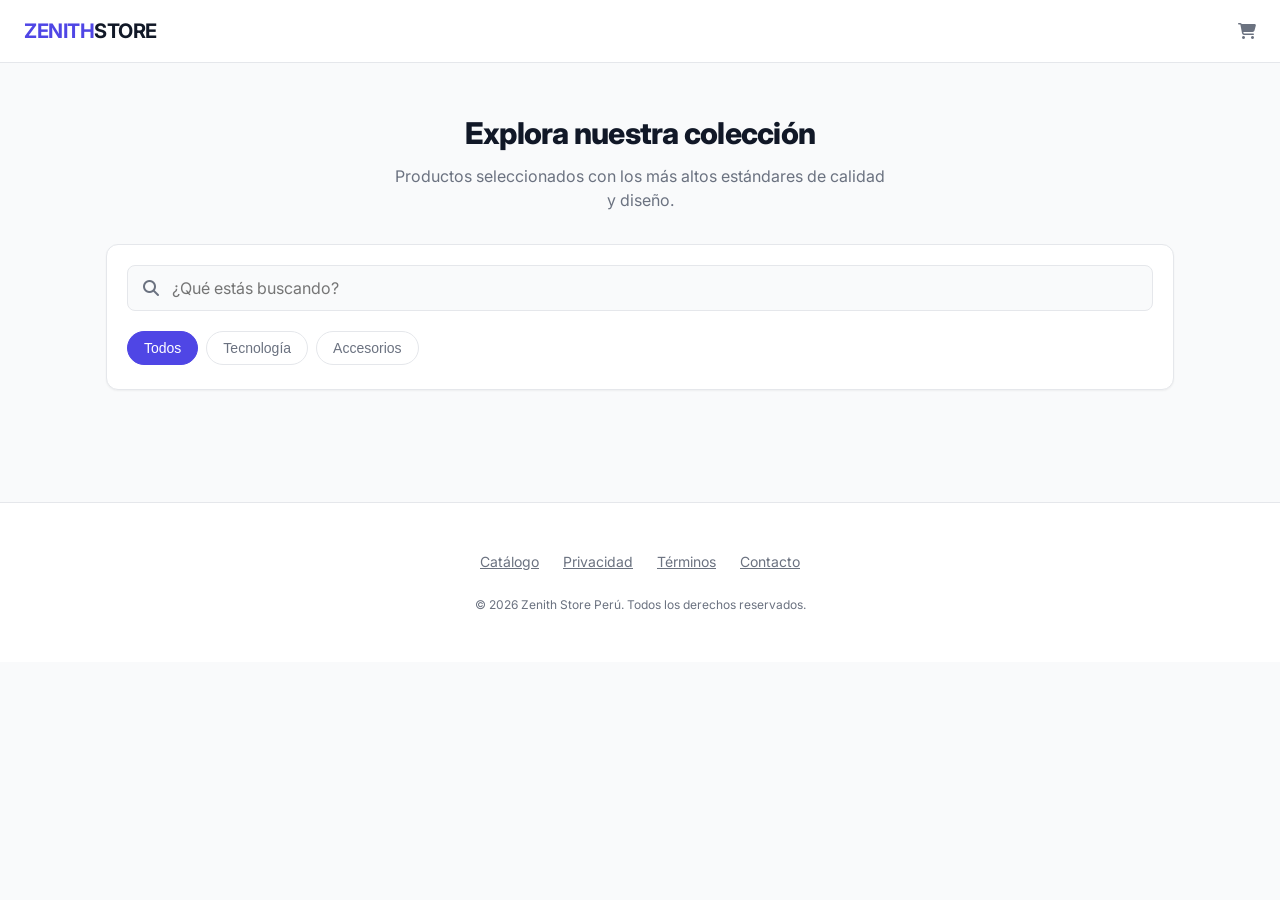
==== index.html @ 30ddeaa2 "Escalabilidad con Google Sheets y Apps Script integrada" ====
<!DOCTYPE html>
<html lang="es">
<head>
    <meta charset="UTF-8">
    <meta name="viewport" content="width=device-width, initial-scale=1.0">
    <title>Zenith Store | Catálogo Premium de Productos</title>
    <meta name="description" content="Zenith Store: Descubre nuestra colección exclusiva de tecnología y accesorios premium. Calidad superior, diseño minimalista y envíos rápidos.">
    <meta name="keywords" content="tecnología, accesorios, premium, zenith store, gadgets, perú, compra por whatsapp">
    
    <!-- Open Graph / Facebook -->
    <meta property="og:type" content="website">
    <meta property="og:url" content="https://zenithstore.pe/">
    <meta property="og:title" content="Zenith Store | Catálogo Premium de Productos">
    <meta property="og:description" content="Descubre nuestra colección exclusiva de tecnología y accesorios premium.">
    <meta property="og:image" content="https://zenithstore.pe/assets/images/headphones.png">

    <!-- Twitter -->
    <meta property="twitter:card" content="summary_large_image">
    <meta property="twitter:title" content="Zenith Store | Catálogo Premium de Productos">
    <meta property="twitter:description" content="Descubre nuestra colección exclusiva de tecnología y accesorios premium.">
    
    <link rel="stylesheet" href="assets/css/styles.css">
    <link rel="stylesheet" href="https://cdnjs.cloudflare.com/ajax/libs/font-awesome/6.4.0/css/all.min.css">
</head>
<body>

    <nav>
        <div class="logo">
            <a href="index.html" style="text-decoration: none; color: inherit;">
                ZENITH<span>STORE</span>
            </a>
        </div>
        <div>
            <i class="fas fa-shopping-cart" style="color: var(--text-muted)"></i>
        </div>
    </nav>

    <main class="container">
        <header class="header-section">
            <h1>Explora nuestra colección</h1>
            <p style="color: var(--text-muted); max-width: 500px; margin: 0 auto;">Productos seleccionados con los más altos estándares de calidad y diseño.</p>
        </header>

        <section class="controls-wrapper">
            <div class="search-field">
                <i class="fas fa-search"></i>
                <input type="text" id="searchInput" placeholder="¿Qué estás buscando?">
            </div>
            
            <div class="filter-scroll" id="categoryFilters">
                <button class="filter-chip active" data-category="Todos">Todos</button>
                <button class="filter-chip" data-category="Tecnología">Tecnología</button>
                <button class="filter-chip" data-category="Accesorios">Accesorios</button>
            </div>
        </section>

        <div class="grid" id="productGrid">
            <!-- Cargando... -->
        </div>
    </main>

    <footer>
        <div class="footer-links">
            <a href="index.html">Catálogo</a>
            <a href="privacidad.html">Privacidad</a>
            <a href="terminos.html">Términos</a>
            <a href="contacto.html">Contacto</a>
        </div>
        <p class="copyright">&copy; 2026 Zenith Store Perú. Todos los derechos reservados.</p>
    </footer>

    <script type="module" src="assets/js/app.js"></script>
</body>
</html>
---- assets/css/styles.css ----
@import url('https://fonts.googleapis.com/css2?family=Inter:wght@300;400;500;600;700&display=swap');

:root {
    --bg: #f9fafb;
    --surface: #ffffff;
    --primary: #4f46e5;
    --primary-hover: #4338ca;
    --text-main: #111827;
    --text-muted: #6b7280;
    --border: #e5e7eb;
    --accent: #10b981; /* WhatsApp Emerald */
    --radius-sm: 8px;
    --radius-md: 12px;
    --shadow-sm: 0 1px 2px 0 rgba(0, 0, 0, 0.05);
    --shadow-md: 0 4px 6px -1px rgba(0, 0, 0, 0.1), 0 2px 4px -1px rgba(0, 0, 0, 0.06);
    --shadow-lg: 0 10px 15px -3px rgba(0, 0, 0, 0.1), 0 4px 6px -2px rgba(0, 0, 0, 0.05);
}

* {
    margin: 0;
    padding: 0;
    box-sizing: border-box;
}

body {
    font-family: 'Inter', sans-serif;
    background-color: var(--bg);
    color: var(--text-main);
    line-height: 1.5;
    -webkit-font-smoothing: antialiased;
}

/* --- Navigation --- */
nav {
    background: var(--surface);
    border-bottom: 1px solid var(--border);
    padding: 1rem 1.5rem;
    position: sticky;
    top: 0;
    z-index: 50;
    display: flex;
    justify-content: space-between;
    align-items: center;
}

.logo {
    font-weight: 700;
    font-size: 1.25rem;
    color: var(--primary);
    letter-spacing: -0.025em;
}

.logo span {
    color: var(--text-main);
}

/* --- Container --- */
.container {
    padding: 1rem;
    max-width: 1100px;
    margin: 0 auto;
}

/* --- Header / Search Section --- */
.header-section {
    padding: 2rem 0;
    text-align: center;
}

.header-section h1 {
    font-size: 1.875rem;
    font-weight: 800;
    margin-bottom: 0.5rem;
    letter-spacing: -0.025em;
}

/* --- Controls (Search & Filters) --- */
.controls-wrapper {
    background: var(--surface);
    padding: 1.25rem;
    border-radius: var(--radius-md);
    box-shadow: var(--shadow-sm);
    border: 1px solid var(--border);
    margin-bottom: 2rem;
}

.search-field {
    position: relative;
    margin-bottom: 1.25rem;
}

.search-field i {
    position: absolute;
    left: 1rem;
    top: 50%;
    transform: translateY(-50%);
    color: var(--text-muted);
}

.search-field input {
    width: 100%;
    padding: 0.75rem 1rem 0.75rem 2.75rem;
    border: 1px solid var(--border);
    border-radius: var(--radius-sm);
    font-family: inherit;
    font-size: 1rem;
    background: var(--bg);
    transition: border-color 0.2s, box-shadow 0.2s;
}

.search-field input:focus {
    outline: none;
    border-color: var(--primary);
    box-shadow: 0 0 0 3px rgba(79, 70, 229, 0.1);
}

.filter-scroll {
    display: flex;
    overflow-x: auto;
    gap: 0.5rem;
    padding-bottom: 0.25rem;
    scrollbar-width: none; /* Hide scrollbar Firefox */
}

.filter-scroll::-webkit-scrollbar {
    display: none; /* Hide scrollbar Webkit */
}

.filter-chip {
    padding: 0.5rem 1rem;
    background: var(--surface);
    border: 1px solid var(--border);
    border-radius: 50px;
    font-size: 0.875rem;
    font-weight: 500;
    color: var(--text-muted);
    cursor: pointer;
    white-space: nowrap;
    transition: all 0.2s;
}

.filter-chip.active {
    background: var(--primary);
    border-color: var(--primary);
    color: white;
}

/* --- Product Grid --- */
.grid {
    display: grid;
    grid-template-columns: 1fr;
    gap: 1.5rem;
}

@media (min-width: 640px) {
    .grid { grid-template-columns: repeat(2, 1fr); }
}

@media (min-width: 1024px) {
    .grid { grid-template-columns: repeat(3, 1fr); }
}

.card {
    background: var(--surface);
    border-radius: var(--radius-md);
    overflow: hidden;
    border: 1px solid var(--border);
    transition: transform 0.2s, box-shadow 0.2s;
    display: flex;
    flex-direction: column;
}

.card:active {
    transform: scale(0.98);
}

.card-img {
    aspect-ratio: 1 / 1;
    overflow: hidden;
    background: #f3f4f6;
}

.card-img img {
    width: 100%;
    height: 100%;
    object-fit: cover;
    transition: transform 0.5s ease;
}

.card:hover .card-img img {
    transform: scale(1.05);
}

.card-body {
    padding: 1.25rem;
    display: flex;
    flex-direction: column;
    flex-grow: 1;
}

.card-tag {
    font-size: 0.75rem;
    font-weight: 600;
    color: var(--primary);
    text-transform: uppercase;
    margin-bottom: 0.25rem;
}

.card-title {
    font-size: 1.125rem;
    font-weight: 600;
    margin-bottom: 0.5rem;
}

.card-price {
    font-size: 1.25rem;
    font-weight: 700;
    margin-top: auto;
}

/* --- Detail Page --- */
.detail-view {
    display: flex;
    flex-direction: column;
    gap: 2rem;
}

@media (min-width: 768px) {
    .detail-view {
        flex-direction: row;
        align-items: flex-start;
    }
    .detail-media { flex: 1; }
    .detail-content { flex: 1; }
}

.detail-media img {
    width: 100%;
    border-radius: var(--radius-md);
    box-shadow: var(--shadow-md);
}

.detail-content h1 {
    font-size: 2rem;
    font-weight: 800;
    margin-bottom: 1rem;
    letter-spacing: -0.025em;
}

.detail-price {
    font-size: 1.5rem;
    font-weight: 700;
    color: var(--primary);
    margin-bottom: 1.5rem;
}

.detail-desc {
    color: var(--text-muted);
    font-size: 1rem;
    line-height: 1.6;
    margin-bottom: 2rem;
}

.btn-whatsapp {
    display: flex;
    align-items: center;
    justify-content: center;
    gap: 0.75rem;
    background: var(--accent);
    color: white;
    padding: 1rem;
    border-radius: var(--radius-md);
    font-weight: 700;
    font-size: 1.125rem;
    text-decoration: none;
    box-shadow: 0 4px 6px -1px rgba(16, 185, 129, 0.4);
    transition: transform 0.2s, background 0.2s;
}

.btn-whatsapp:hover {
    background: #059669;
    transform: translateY(-2px);
}

.btn-back {
    display: inline-flex;
    align-items: center;
    gap: 0.5rem;
    color: var(--text-muted);
    font-weight: 500;
    text-decoration: none;
    margin-bottom: 1.5rem;
}

.btn-back:hover {
    color: var(--text-main);
}

/* --- Empty State --- */
.empty-state {
    text-align: center;
    padding: 4rem 2rem;
    color: var(--text-muted);
}

/* --- Footer --- */
footer {
    background: var(--surface);
    border-top: 1px solid var(--border);
    padding: 3rem 1.5rem;
    margin-top: 4rem;
    text-align: center;
}

.footer-links {
    display: flex;
    justify-content: center;
    gap: 1.5rem;
    flex-wrap: wrap;
    margin-bottom: 1.5rem;
}

.footer-links a {
    font-size: 0.875rem;
    color: var(--text-muted);
    transition: color 0.2s;
}

.footer-links a:hover {
    color: var(--primary);
}

.copyright {
    font-size: 0.75rem;
    color: var(--text-muted);
}

/* --- Legal Content --- */
.legal-content {
    background: var(--surface);
    padding: 2.5rem;
    border-radius: var(--radius-md);
    border: 1px solid var(--border);
    margin-top: 1rem;
}

.legal-content h2 {
    margin: 2rem 0 1rem;
    font-size: 1.25rem;
}

.legal-content p {
    margin-bottom: 1rem;
    color: var(--text-muted);
}

/* --- Contact Form Mini --- */
.contact-grid {
    display: grid;
    gap: 2rem;
}

@media (min-width: 768px) {
    .contact-grid { grid-template-columns: 1fr 1fr; }
}
/* --- Stock & States --- */
.out-of-stock {
    opacity: 0.7;
    filter: grayscale(0.5);
    cursor: not-allowed !important;
}

.card-img {
    position: relative;
}

.stock-badge {
    position: absolute;
    top: 1rem;
    right: 1rem;
    background: #ef4444;
    color: white;
    padding: 0.25rem 0.75rem;
    border-radius: 50px;
    font-size: 0.75rem;
    font-weight: 700;
    text-transform: uppercase;
}

.stock-info {
    font-size: 0.75rem;
    font-weight: 500;
    color: var(--text-muted);
    margin-left: 0.5rem;
}

.stock-status {
    display: flex;
    align-items: center;
    gap: 0.5rem;
    margin-bottom: 1.5rem;
    font-size: 0.875rem;
    font-weight: 500;
}

.stock-status.in-stock { color: var(--accent); }
.stock-status.out-of-stock { color: #ef4444; }

.btn-whatsapp:disabled {
    background: var(--text-muted);
    cursor: not-allowed;
    box-shadow: none;
    transform: none;
}
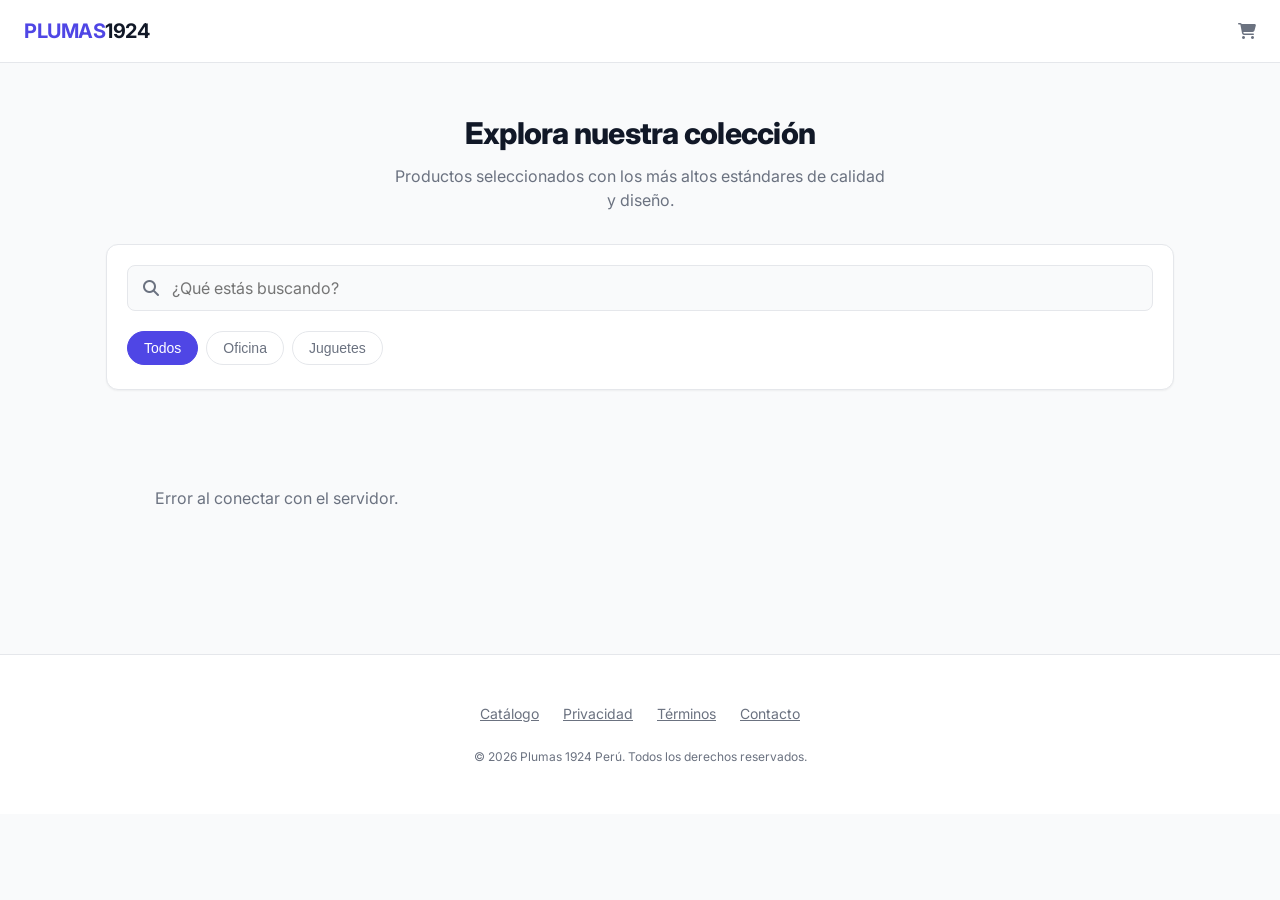
==== commit f42b57dd: "Optimize: Image proxy integration, session caching, skeleton loaders, and full Plumas 1924 branding" ====
--- a/index.html
+++ b/index.html
@@ -3,21 +3,21 @@
 <head>
     <meta charset="UTF-8">
     <meta name="viewport" content="width=device-width, initial-scale=1.0">
-    <title>Zenith Store | Catálogo Premium de Productos</title>
-    <meta name="description" content="Zenith Store: Descubre nuestra colección exclusiva de tecnología y accesorios premium. Calidad superior, diseño minimalista y envíos rápidos.">
-    <meta name="keywords" content="tecnología, accesorios, premium, zenith store, gadgets, perú, compra por whatsapp">
+    <title>Plumas 1924 | Catálogo Premium de Productos</title>
+    <meta name="description" content="Plumas 1924: Descubre nuestra colección exclusiva de oficina y juguetes. Calidad superior, diseño minimalista y envíos rápidos.">
+    <meta name="keywords" content="oficina, juguetes, premium, plumas 1924, gadgets, perú, compra por whatsapp">
     
     <!-- Open Graph / Facebook -->
     <meta property="og:type" content="website">
     <meta property="og:url" content="https://zenithstore.pe/">
-    <meta property="og:title" content="Zenith Store | Catálogo Premium de Productos">
-    <meta property="og:description" content="Descubre nuestra colección exclusiva de tecnología y accesorios premium.">
+    <meta property="og:title" content="Plumas 1924 | Catálogo Premium de Productos">
+    <meta property="og:description" content="Descubre nuestra colección exclusiva de oficina y juguetes premium.">
     <meta property="og:image" content="https://zenithstore.pe/assets/images/headphones.png">
 
     <!-- Twitter -->
     <meta property="twitter:card" content="summary_large_image">
-    <meta property="twitter:title" content="Zenith Store | Catálogo Premium de Productos">
-    <meta property="twitter:description" content="Descubre nuestra colección exclusiva de tecnología y accesorios premium.">
+    <meta property="twitter:title" content="Plumas 1924 | Catálogo Premium de Productos">
+    <meta property="twitter:description" content="Descubre nuestra colección exclusiva de oficina y juguetes premium.">
     
     <link rel="stylesheet" href="assets/css/styles.css">
     <link rel="stylesheet" href="https://cdnjs.cloudflare.com/ajax/libs/font-awesome/6.4.0/css/all.min.css">
@@ -27,7 +27,7 @@
     <nav>
         <div class="logo">
             <a href="index.html" style="text-decoration: none; color: inherit;">
-                ZENITH<span>STORE</span>
+                PLUMAS<span>1924</span>
             </a>
         </div>
         <div>
@@ -35,7 +35,7 @@
         </div>
     </nav>
 
-    <main class="container">
+    <main class="container fade-in">
         <header class="header-section">
             <h1>Explora nuestra colección</h1>
             <p style="color: var(--text-muted); max-width: 500px; margin: 0 auto;">Productos seleccionados con los más altos estándares de calidad y diseño.</p>
@@ -49,8 +49,8 @@
             
             <div class="filter-scroll" id="categoryFilters">
                 <button class="filter-chip active" data-category="Todos">Todos</button>
-                <button class="filter-chip" data-category="Tecnología">Tecnología</button>
-                <button class="filter-chip" data-category="Accesorios">Accesorios</button>
+                <button class="filter-chip" data-category="oficina">Oficina</button>
+                <button class="filter-chip" data-category="juguetes">Juguetes</button>
             </div>
         </section>
 
@@ -66,9 +66,9 @@
             <a href="terminos.html">Términos</a>
             <a href="contacto.html">Contacto</a>
         </div>
-        <p class="copyright">&copy; 2026 Zenith Store Perú. Todos los derechos reservados.</p>
+        <p class="copyright">&copy; 2026 Plumas 1924 Perú. Todos los derechos reservados.</p>
     </footer>
 
-    <script type="module" src="assets/js/app.js"></script>
+    <script src="assets/js/app.js"></script>
 </body>
 </html>
--- a/assets/css/styles.css
+++ b/assets/css/styles.css
@@ -412,3 +412,31 @@
     box-shadow: none;
     transform: none;
 }
+/* --- Animations & Skeletons --- */
+@keyframes shimmer {
+    0% { background-position: -200% 0; }
+    100% { background-position: 200% 0; }
+}
+
+.skeleton {
+    background: #eee;
+    background: linear-gradient(90deg, #f0f0f0 25%, #e0e0e0 50%, #f0f0f0 75%);
+    background-size: 200% 100%;
+    animation: shimmer 1.5s infinite linear;
+    border-radius: var(--radius-sm);
+    min-height: 1em;
+}
+
+.card-img.skeleton {
+    aspect-ratio: 1/1;
+}
+
+/* Page Transitions */
+.fade-in {
+    animation: fadeIn 0.4s ease-out forwards;
+}
+
+@keyframes fadeIn {
+    from { opacity: 0; transform: translateY(10px); }
+    to { opacity: 1; transform: translateY(0); }
+}
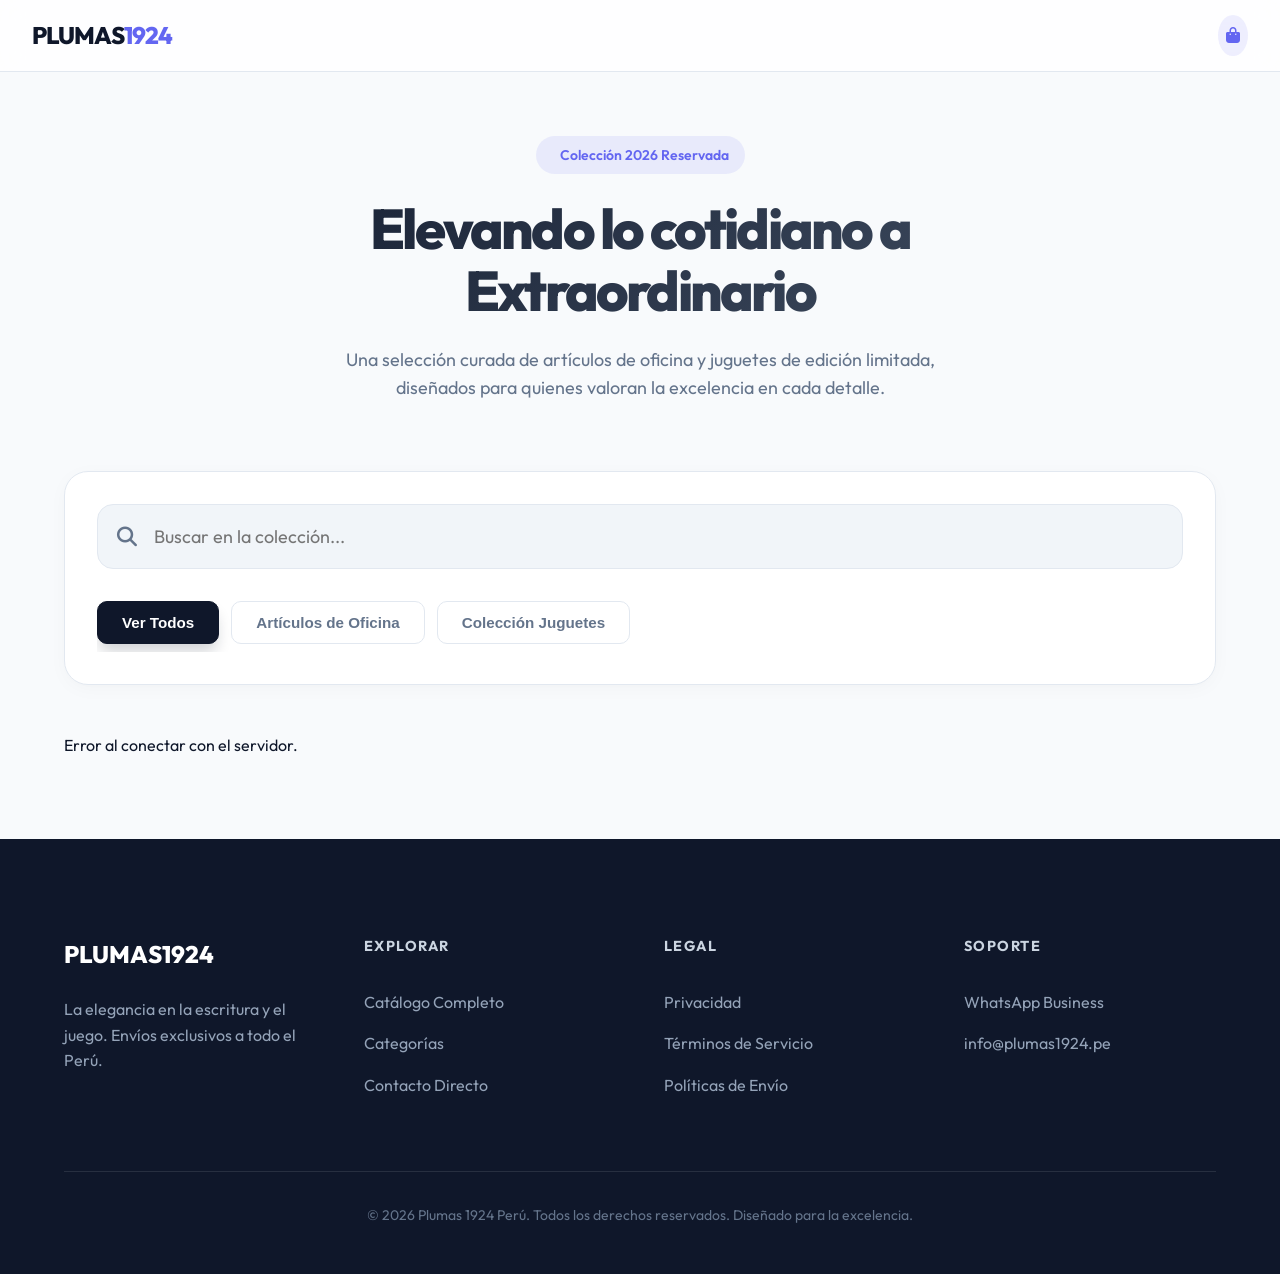
==== commit fcad18c5: "Professional Redesign: Premium UI overhaul with Outfit typography, Deep Slate palette, and refined l" ====
--- a/index.html
+++ b/index.html
@@ -9,16 +9,12 @@
     
     <!-- Open Graph / Facebook -->
     <meta property="og:type" content="website">
-    <meta property="og:url" content="https://zenithstore.pe/">
+    <meta property="og:url" content="https://plumas1924.pe/">
     <meta property="og:title" content="Plumas 1924 | Catálogo Premium de Productos">
     <meta property="og:description" content="Descubre nuestra colección exclusiva de oficina y juguetes premium.">
-    <meta property="og:image" content="https://zenithstore.pe/assets/images/headphones.png">
+    <meta property="og:image" content="https://plumas1924.pe/assets/images/preview.png">
 
-    <!-- Twitter -->
-    <meta property="twitter:card" content="summary_large_image">
-    <meta property="twitter:title" content="Plumas 1924 | Catálogo Premium de Productos">
-    <meta property="twitter:description" content="Descubre nuestra colección exclusiva de oficina y juguetes premium.">
-    
+    <!-- Styles -->
     <link rel="stylesheet" href="assets/css/styles.css">
     <link rel="stylesheet" href="https://cdnjs.cloudflare.com/ajax/libs/font-awesome/6.4.0/css/all.min.css">
 </head>
@@ -30,43 +26,67 @@
                 PLUMAS<span>1924</span>
             </a>
         </div>
-        <div>
-            <i class="fas fa-shopping-cart" style="color: var(--text-muted)"></i>
+        <div class="cart-icon">
+            <i class="fas fa-shopping-bag"></i>
         </div>
     </nav>
 
+    <header class="hero container fade-in">
+        <div class="hero-badge">
+            <i class="fas fa-sparkles"></i> Colección 2026 Reservada
+        </div>
+        <h1>Elevando lo cotidiano a <br><span>Extraordinario</span></h1>
+        <p>Una selección curada de artículos de oficina y juguetes de edición limitada, diseñados para quienes valoran la excelencia en cada detalle.</p>
+    </header>
+
     <main class="container fade-in">
-        <header class="header-section">
-            <h1>Explora nuestra colección</h1>
-            <p style="color: var(--text-muted); max-width: 500px; margin: 0 auto;">Productos seleccionados con los más altos estándares de calidad y diseño.</p>
-        </header>
-
         <section class="controls-wrapper">
             <div class="search-field">
                 <i class="fas fa-search"></i>
-                <input type="text" id="searchInput" placeholder="¿Qué estás buscando?">
+                <input type="text" id="searchInput" placeholder="Buscar en la colección...">
             </div>
             
             <div class="filter-scroll" id="categoryFilters">
-                <button class="filter-chip active" data-category="Todos">Todos</button>
-                <button class="filter-chip" data-category="oficina">Oficina</button>
-                <button class="filter-chip" data-category="juguetes">Juguetes</button>
+                <button class="filter-chip active" data-category="Todos">Ver Todos</button>
+                <button class="filter-chip" data-category="oficina">Artículos de Oficina</button>
+                <button class="filter-chip" data-category="juguetes">Colección Juguetes</button>
             </div>
         </section>
 
         <div class="grid" id="productGrid">
-            <!-- Cargando... -->
+            <!-- Los productos se cargan dinámicamente -->
         </div>
     </main>
 
     <footer>
-        <div class="footer-links">
-            <a href="index.html">Catálogo</a>
-            <a href="privacidad.html">Privacidad</a>
-            <a href="terminos.html">Términos</a>
-            <a href="contacto.html">Contacto</a>
+        <div class="container">
+            <div class="footer-content">
+                <div class="footer-brand">
+                    <h2>PLUMAS<span>1924</span></h2>
+                    <p>La elegancia en la escritura y el juego. Envíos exclusivos a todo el Perú.</p>
+                </div>
+                <div class="footer-col">
+                    <h3>Explorar</h3>
+                    <a href="index.html">Catálogo Completo</a>
+                    <a href="#categoryFilters">Categorías</a>
+                    <a href="contacto.html">Contacto Directo</a>
+                </div>
+                <div class="footer-col">
+                    <h3>Legal</h3>
+                    <a href="privacidad.html">Privacidad</a>
+                    <a href="terminos.html">Términos de Servicio</a>
+                    <a href="terminos.html">Políticas de Envío</a>
+                </div>
+                <div class="footer-col">
+                    <h3>Soporte</h3>
+                    <a href="https://wa.me/51992719569">WhatsApp Business</a>
+                    <a href="mailto:info@plumas1924.pe">info@plumas1924.pe</a>
+                </div>
+            </div>
+            <div class="footer-bottom">
+                <p>&copy; 2026 Plumas 1924 Perú. Todos los derechos reservados. Diseñado para la excelencia.</p>
+            </div>
         </div>
-        <p class="copyright">&copy; 2026 Plumas 1924 Perú. Todos los derechos reservados.</p>
     </footer>
 
     <script src="assets/js/app.js"></script>
--- a/assets/css/styles.css
+++ b/assets/css/styles.css
@@ -1,442 +1,511 @@
-@import url('https://fonts.googleapis.com/css2?family=Inter:wght@300;400;500;600;700&display=swap');
+@import url('https://fonts.googleapis.com/css2?family=Outfit:wght@300;400;500;600;700;800&display=swap');
 
 :root {
-    --bg: #f9fafb;
+    --bg: #f8fafc;
     --surface: #ffffff;
-    --primary: #4f46e5;
-    --primary-hover: #4338ca;
-    --text-main: #111827;
-    --text-muted: #6b7280;
-    --border: #e5e7eb;
-    --accent: #10b981; /* WhatsApp Emerald */
-    --radius-sm: 8px;
-    --radius-md: 12px;
-    --shadow-sm: 0 1px 2px 0 rgba(0, 0, 0, 0.05);
-    --shadow-md: 0 4px 6px -1px rgba(0, 0, 0, 0.1), 0 2px 4px -1px rgba(0, 0, 0, 0.06);
-    --shadow-lg: 0 10px 15px -3px rgba(0, 0, 0, 0.1), 0 4px 6px -2px rgba(0, 0, 0, 0.05);
-}
-
+    --surface-glass: rgba(255, 255, 255, 0.8);
+    --primary: #0f172a; /* Deep Slate / Black for premium feel */
+    --accent: #6366f1; /* Indigo Violet */
+    --accent-soft: rgba(99, 102, 241, 0.1);
+    --text-main: #0f172a;
+    --text-muted: #64748b;
+    --border: #e2e8f0;
+    --success: #10b981;
+    --error: #ef4444;
+    
+    --radius-sm: 10px;
+    --radius-md: 16px;
+    --radius-lg: 24px;
+    
+    --shadow-sm: 0 1px 3px 0 rgba(0, 0, 0, 0.05);
+    --shadow-md: 0 4px 20px -1px rgba(0, 0, 0, 0.03), 0 2px 10px -1px rgba(0, 0, 0, 0.02);
+    --shadow-lg: 0 20px 40px -15px rgba(0, 0, 0, 0.08);
+    
+    --nav-height: 72px;
+}
+
+/* Base Reset */
 * {
     margin: 0;
     padding: 0;
     box-sizing: border-box;
 }
 
+html {
+    scroll-behavior: smooth;
+}
+
 body {
-    font-family: 'Inter', sans-serif;
+    font-family: 'Outfit', sans-serif;
     background-color: var(--bg);
     color: var(--text-main);
-    line-height: 1.5;
+    line-height: 1.6;
     -webkit-font-smoothing: antialiased;
-}
-
-/* --- Navigation --- */
+    overflow-x: hidden;
+}
+
+/* Premium Navigation */
 nav {
-    background: var(--surface);
+    background: var(--surface-glass);
+    backdrop-filter: blur(12px);
+    -webkit-backdrop-filter: blur(12px);
     border-bottom: 1px solid var(--border);
-    padding: 1rem 1.5rem;
+    height: var(--nav-height);
+    padding: 0 2rem;
     position: sticky;
     top: 0;
-    z-index: 50;
+    z-index: 1000;
     display: flex;
     justify-content: space-between;
     align-items: center;
+    transition: all 0.3s ease;
 }
 
 .logo {
-    font-weight: 700;
-    font-size: 1.25rem;
+    font-weight: 800;
+    font-size: 1.5rem;
     color: var(--primary);
-    letter-spacing: -0.025em;
+    letter-spacing: -0.04em;
+    display: flex;
+    align-items: center;
+    gap: 0.5rem;
 }
 
 .logo span {
-    color: var(--text-main);
+    color: var(--accent);
+}
+
+.cart-icon {
+    position: relative;
+    padding: 8px;
+    border-radius: 50%;
+    background: var(--accent-soft);
+    color: var(--accent);
+    cursor: pointer;
+    transition: transform 0.2s;
+}
+
+.cart-icon:hover {
+    transform: translateY(-2px);
 }
 
 /* --- Container --- */
 .container {
-    padding: 1rem;
-    max-width: 1100px;
+    max-width: 1200px;
     margin: 0 auto;
-}
-
-/* --- Header / Search Section --- */
-.header-section {
-    padding: 2rem 0;
+    padding: 0 1.5rem;
+}
+
+/* --- Hero Section --- */
+.hero {
+    padding: 4rem 0 3rem;
     text-align: center;
-}
-
-.header-section h1 {
-    font-size: 1.875rem;
-    font-weight: 800;
-    margin-bottom: 0.5rem;
-    letter-spacing: -0.025em;
-}
-
-/* --- Controls (Search & Filters) --- */
+    position: relative;
+}
+
+.hero h1 {
+    font-size: 3.5rem;
+    font-weight: 800;
+    letter-spacing: -0.05em;
+    line-height: 1.1;
+    margin-bottom: 1.5rem;
+    background: linear-gradient(135deg, var(--primary) 0%, #475569 100%);
+    -webkit-background-clip: text;
+    -webkit-text-fill-color: transparent;
+}
+
+.hero p {
+    font-size: 1.125rem;
+    color: var(--text-muted);
+    max-width: 600px;
+    margin: 0 auto 2.5rem;
+}
+
+.hero-badge {
+    display: inline-flex;
+    align-items: center;
+    gap: 0.5rem;
+    background: var(--accent-soft);
+    color: var(--accent);
+    padding: 0.5rem 1rem;
+    border-radius: 50px;
+    font-size: 0.875rem;
+    font-weight: 600;
+    margin-bottom: 1.5rem;
+}
+
+/* --- Controls Section --- */
 .controls-wrapper {
     background: var(--surface);
-    padding: 1.25rem;
-    border-radius: var(--radius-md);
-    box-shadow: var(--shadow-sm);
+    padding: 2rem;
+    border-radius: var(--radius-lg);
+    box-shadow: var(--shadow-md);
     border: 1px solid var(--border);
-    margin-bottom: 2rem;
+    margin-top: -20px;
+    position: relative;
+    z-index: 10;
+    margin-bottom: 3rem;
 }
 
 .search-field {
     position: relative;
-    margin-bottom: 1.25rem;
+    margin-bottom: 2rem;
+}
+
+.search-field input {
+    width: 100%;
+    padding: 1.25rem 1.5rem 1.25rem 3.5rem;
+    border: 1px solid var(--border);
+    border-radius: var(--radius-md);
+    font-family: inherit;
+    font-size: 1.125rem;
+    background: #f1f5f9;
+    transition: all 0.3s cubic-bezier(0.4, 0, 0.2, 1);
 }
 
 .search-field i {
     position: absolute;
-    left: 1rem;
+    left: 1.25rem;
     top: 50%;
     transform: translateY(-50%);
     color: var(--text-muted);
-}
-
-.search-field input {
-    width: 100%;
-    padding: 0.75rem 1rem 0.75rem 2.75rem;
+    font-size: 1.25rem;
+}
+
+.search-field input:focus {
+    outline: none;
+    border-color: var(--accent);
+    background: white;
+    box-shadow: 0 0 0 4px var(--accent-soft);
+}
+
+.filter-scroll {
+    display: flex;
+    overflow-x: auto;
+    gap: 0.75rem;
+    padding-bottom: 0.5rem;
+    scrollbar-width: none;
+}
+
+.filter-scroll::-webkit-scrollbar { display: none; }
+
+.filter-chip {
+    padding: 0.75rem 1.5rem;
+    background: white;
     border: 1px solid var(--border);
     border-radius: var(--radius-sm);
-    font-family: inherit;
-    font-size: 1rem;
-    background: var(--bg);
-    transition: border-color 0.2s, box-shadow 0.2s;
-}
-
-.search-field input:focus {
-    outline: none;
-    border-color: var(--primary);
-    box-shadow: 0 0 0 3px rgba(79, 70, 229, 0.1);
-}
-
-.filter-scroll {
-    display: flex;
-    overflow-x: auto;
-    gap: 0.5rem;
-    padding-bottom: 0.25rem;
-    scrollbar-width: none; /* Hide scrollbar Firefox */
-}
-
-.filter-scroll::-webkit-scrollbar {
-    display: none; /* Hide scrollbar Webkit */
-}
-
-.filter-chip {
-    padding: 0.5rem 1rem;
-    background: var(--surface);
-    border: 1px solid var(--border);
-    border-radius: 50px;
-    font-size: 0.875rem;
-    font-weight: 500;
+    font-size: 0.95rem;
+    font-weight: 600;
     color: var(--text-muted);
     cursor: pointer;
     white-space: nowrap;
-    transition: all 0.2s;
+    transition: all 0.2s cubic-bezier(0.4, 0, 0.2, 1);
+}
+
+.filter-chip:hover {
+    border-color: var(--accent);
+    color: var(--accent);
 }
 
 .filter-chip.active {
     background: var(--primary);
     border-color: var(--primary);
     color: white;
-}
-
-/* --- Product Grid --- */
+    box-shadow: 0 10px 15px -3px rgba(15, 23, 42, 0.2);
+}
+
+/* --- Modern Grid & Cards --- */
 .grid {
     display: grid;
-    grid-template-columns: 1fr;
-    gap: 1.5rem;
-}
-
-@media (min-width: 640px) {
-    .grid { grid-template-columns: repeat(2, 1fr); }
-}
-
-@media (min-width: 1024px) {
-    .grid { grid-template-columns: repeat(3, 1fr); }
+    grid-template-columns: repeat(auto-fill, minmax(300px, 1fr));
+    gap: 2rem;
+    margin-bottom: 5rem;
 }
 
 .card {
     background: var(--surface);
-    border-radius: var(--radius-md);
+    border-radius: var(--radius-lg);
     overflow: hidden;
     border: 1px solid var(--border);
-    transition: transform 0.2s, box-shadow 0.2s;
+    transition: all 0.4s cubic-bezier(0.4, 0, 0.2, 1);
     display: flex;
     flex-direction: column;
-}
-
-.card:active {
-    transform: scale(0.98);
+    position: relative;
+    text-decoration: none;
+}
+
+.card:hover {
+    transform: translateY(-8px);
+    box-shadow: var(--shadow-lg);
+    border-color: var(--accent-soft);
 }
 
 .card-img {
     aspect-ratio: 1 / 1;
     overflow: hidden;
-    background: #f3f4f6;
+    background: #f8fafc;
+    position: relative;
 }
 
 .card-img img {
     width: 100%;
     height: 100%;
-    object-fit: cover;
-    transition: transform 0.5s ease;
+    object-fit: contain;
+    padding: 1rem;
+    transition: transform 0.8s cubic-bezier(0.4, 0, 0.2, 1);
 }
 
 .card:hover .card-img img {
-    transform: scale(1.05);
+    transform: scale(1.1);
 }
 
 .card-body {
-    padding: 1.25rem;
+    padding: 1.5rem;
     display: flex;
     flex-direction: column;
     flex-grow: 1;
 }
 
 .card-tag {
-    font-size: 0.75rem;
-    font-weight: 600;
-    color: var(--primary);
+    font-size: 0.7rem;
+    font-weight: 700;
+    color: var(--accent);
+    background: var(--accent-soft);
+    padding: 0.25rem 0.75rem;
+    border-radius: 50px;
+    width: fit-content;
     text-transform: uppercase;
-    margin-bottom: 0.25rem;
+    margin-bottom: 0.75rem;
 }
 
 .card-title {
-    font-size: 1.125rem;
-    font-weight: 600;
-    margin-bottom: 0.5rem;
-}
-
-.card-price {
     font-size: 1.25rem;
     font-weight: 700;
+    color: var(--primary);
+    margin-bottom: 0.5rem;
+    display: -webkit-box;
+    -webkit-line-clamp: 2;
+    -webkit-box-orient: vertical;
+    overflow: hidden;
+}
+
+.card-price-row {
+    display: flex;
+    justify-content: space-between;
+    align-items: center;
     margin-top: auto;
 }
 
-/* --- Detail Page --- */
+.card-price {
+    font-size: 1.35rem;
+    font-weight: 800;
+    color: var(--primary);
+}
+
+.card-btn-view {
+    width: 40px;
+    height: 40px;
+    border-radius: 50%;
+    background: var(--primary);
+    color: white;
+    display: flex;
+    align-items: center;
+    justify-content: center;
+    opacity: 0;
+    transform: translateX(10px);
+    transition: all 0.3s;
+}
+
+.card:hover .card-btn-view {
+    opacity: 1;
+    transform: translateX(0);
+}
+
+/* --- Detail View --- */
 .detail-view {
+    display: grid;
+    grid-template-columns: 1fr;
+    gap: 3rem;
+    padding-top: 2rem;
+}
+
+@media (min-width: 850px) {
+    .detail-view { grid-template-columns: 1.2fr 1fr; }
+}
+
+.detail-media {
+    background: white;
+    border-radius: var(--radius-lg);
+    border: 1px solid var(--border);
+    padding: 2rem;
+    display: flex;
+    align-items: center;
+    justify-content: center;
+}
+
+.detail-media img {
+    max-width: 100%;
+    max-height: 500px;
+    object-fit: contain;
+}
+
+.detail-content {
     display: flex;
     flex-direction: column;
-    gap: 2rem;
-}
-
-@media (min-width: 768px) {
-    .detail-view {
-        flex-direction: row;
-        align-items: flex-start;
-    }
-    .detail-media { flex: 1; }
-    .detail-content { flex: 1; }
-}
-
-.detail-media img {
-    width: 100%;
+}
+
+.detail-content h1 {
+    font-size: 2.75rem;
+    font-weight: 800;
+    margin: 1rem 0 1.5rem;
+    letter-spacing: -0.04em;
+    line-height: 1.2;
+}
+
+.detail-price {
+    font-size: 2.25rem;
+    font-weight: 800;
+    color: var(--accent);
+    margin-bottom: 2rem;
+}
+
+.detail-desc {
+    font-size: 1.125rem;
+    color: var(--text-muted);
+    margin-bottom: 2.5rem;
+}
+
+.btn-whatsapp {
+    background: var(--success);
+    color: white;
+    padding: 1.25rem;
     border-radius: var(--radius-md);
-    box-shadow: var(--shadow-md);
-}
-
-.detail-content h1 {
-    font-size: 2rem;
-    font-weight: 800;
-    margin-bottom: 1rem;
-    letter-spacing: -0.025em;
-}
-
-.detail-price {
-    font-size: 1.5rem;
     font-weight: 700;
-    color: var(--primary);
-    margin-bottom: 1.5rem;
-}
-
-.detail-desc {
-    color: var(--text-muted);
-    font-size: 1rem;
-    line-height: 1.6;
-    margin-bottom: 2rem;
-}
-
-.btn-whatsapp {
+    font-size: 1.25rem;
+    text-decoration: none;
     display: flex;
     align-items: center;
     justify-content: center;
     gap: 0.75rem;
-    background: var(--accent);
+    transition: all 0.3s;
+    box-shadow: 0 10px 15px -3px rgba(16, 185, 129, 0.3);
+}
+
+.btn-whatsapp:hover {
+    transform: translateY(-4px);
+    box-shadow: 0 20px 25px -5px rgba(16, 185, 129, 0.4);
+}
+
+.stock-status {
+    display: inline-flex;
+    align-items: center;
+    gap: 0.5rem;
+    font-weight: 600;
+    font-size: 0.875rem;
+    padding: 0.5rem 1rem;
+    border-radius: 50px;
+    margin-bottom: 2rem;
+    width: fit-content;
+}
+
+.stock-status.in-stock { background: #d1fae5; color: #065f46; }
+.stock-status.out-of-stock { background: #fee2e2; color: #991b1b; }
+
+/* --- Skeleton & Animations --- */
+.skeleton {
+    background: linear-gradient(90deg, #f0f3f6 25%, #e1e7ed 50%, #f0f3f6 75%);
+    background-size: 200% 100%;
+    animation: shimmer 1.5s infinite;
+}
+
+@keyframes shimmer {
+    from { background-position: 200% 0; }
+    to { background-position: -200% 0; }
+}
+
+.fade-in {
+    animation: fadeIn 0.6s cubic-bezier(0.4, 0, 0.2, 1) forwards;
+}
+
+@keyframes fadeIn {
+    from { opacity: 0; transform: translateY(20px); }
+    to { opacity: 1; transform: translateY(0); }
+}
+
+/* --- States --- */
+.out-of-stock {
+    filter: grayscale(0.8);
+    pointer-events: none;
+    opacity: 0.6;
+}
+
+.stock-badge {
+    position: absolute;
+    top: 1.25rem;
+    right: 1.25rem;
+    background: var(--error);
     color: white;
-    padding: 1rem;
-    border-radius: var(--radius-md);
-    font-weight: 700;
-    font-size: 1.125rem;
-    text-decoration: none;
-    box-shadow: 0 4px 6px -1px rgba(16, 185, 129, 0.4);
-    transition: transform 0.2s, background 0.2s;
-}
-
-.btn-whatsapp:hover {
-    background: #059669;
-    transform: translateY(-2px);
-}
-
-.btn-back {
-    display: inline-flex;
-    align-items: center;
-    gap: 0.5rem;
-    color: var(--text-muted);
-    font-weight: 500;
-    text-decoration: none;
-    margin-bottom: 1.5rem;
-}
-
-.btn-back:hover {
-    color: var(--text-main);
-}
-
-/* --- Empty State --- */
-.empty-state {
-    text-align: center;
-    padding: 4rem 2rem;
-    color: var(--text-muted);
+    padding: 0.4rem 0.8rem;
+    border-radius: 6px;
+    font-weight: 800;
+    font-size: 0.7rem;
+    text-transform: uppercase;
 }
 
 /* --- Footer --- */
 footer {
-    background: var(--surface);
-    border-top: 1px solid var(--border);
-    padding: 3rem 1.5rem;
-    margin-top: 4rem;
+    background: var(--primary);
+    color: white;
+    padding: 6rem 0 3rem;
+    margin-top: 5rem;
+}
+
+.footer-content {
+    display: grid;
+    grid-template-columns: repeat(auto-fit, minmax(200px, 1fr));
+    gap: 3rem;
+    margin-bottom: 4rem;
+}
+
+.footer-brand h2 {
+    font-weight: 800;
+    margin-bottom: 1.5rem;
+}
+
+.footer-brand p {
+    color: #94a3b8;
+}
+
+.footer-col h3 {
+    font-size: 0.9rem;
+    text-transform: uppercase;
+    letter-spacing: 0.1em;
+    margin-bottom: 1.5rem;
+    color: #cbd5e1;
+}
+
+.footer-col a {
+    display: block;
+    color: #94a3b8;
+    text-decoration: none;
+    padding: 0.5rem 0;
+    transition: color 0.2s;
+}
+
+.footer-col a:hover {
+    color: white;
+}
+
+.footer-bottom {
+    padding-top: 2rem;
+    border-top: 1px solid rgba(255, 255, 255, 0.1);
     text-align: center;
-}
-
-.footer-links {
-    display: flex;
-    justify-content: center;
-    gap: 1.5rem;
-    flex-wrap: wrap;
-    margin-bottom: 1.5rem;
-}
-
-.footer-links a {
+    color: #64748b;
     font-size: 0.875rem;
-    color: var(--text-muted);
-    transition: color 0.2s;
-}
-
-.footer-links a:hover {
-    color: var(--primary);
-}
-
-.copyright {
-    font-size: 0.75rem;
-    color: var(--text-muted);
-}
-
-/* --- Legal Content --- */
-.legal-content {
-    background: var(--surface);
-    padding: 2.5rem;
-    border-radius: var(--radius-md);
-    border: 1px solid var(--border);
-    margin-top: 1rem;
-}
-
-.legal-content h2 {
-    margin: 2rem 0 1rem;
-    font-size: 1.25rem;
-}
-
-.legal-content p {
-    margin-bottom: 1rem;
-    color: var(--text-muted);
-}
-
-/* --- Contact Form Mini --- */
-.contact-grid {
-    display: grid;
-    gap: 2rem;
-}
-
-@media (min-width: 768px) {
-    .contact-grid { grid-template-columns: 1fr 1fr; }
-}
-/* --- Stock & States --- */
-.out-of-stock {
-    opacity: 0.7;
-    filter: grayscale(0.5);
-    cursor: not-allowed !important;
-}
-
-.card-img {
-    position: relative;
-}
-
-.stock-badge {
-    position: absolute;
-    top: 1rem;
-    right: 1rem;
-    background: #ef4444;
-    color: white;
-    padding: 0.25rem 0.75rem;
-    border-radius: 50px;
-    font-size: 0.75rem;
-    font-weight: 700;
-    text-transform: uppercase;
-}
-
-.stock-info {
-    font-size: 0.75rem;
-    font-weight: 500;
-    color: var(--text-muted);
-    margin-left: 0.5rem;
-}
-
-.stock-status {
-    display: flex;
-    align-items: center;
-    gap: 0.5rem;
-    margin-bottom: 1.5rem;
-    font-size: 0.875rem;
-    font-weight: 500;
-}
-
-.stock-status.in-stock { color: var(--accent); }
-.stock-status.out-of-stock { color: #ef4444; }
-
-.btn-whatsapp:disabled {
-    background: var(--text-muted);
-    cursor: not-allowed;
-    box-shadow: none;
-    transform: none;
-}
-/* --- Animations & Skeletons --- */
-@keyframes shimmer {
-    0% { background-position: -200% 0; }
-    100% { background-position: 200% 0; }
-}
-
-.skeleton {
-    background: #eee;
-    background: linear-gradient(90deg, #f0f0f0 25%, #e0e0e0 50%, #f0f0f0 75%);
-    background-size: 200% 100%;
-    animation: shimmer 1.5s infinite linear;
-    border-radius: var(--radius-sm);
-    min-height: 1em;
-}
-
-.card-img.skeleton {
-    aspect-ratio: 1/1;
-}
-
-/* Page Transitions */
-.fade-in {
-    animation: fadeIn 0.4s ease-out forwards;
-}
-
-@keyframes fadeIn {
-    from { opacity: 0; transform: translateY(10px); }
-    to { opacity: 1; transform: translateY(0); }
-}
+}
+
+/* --- Responsive --- */
+@media (max-width: 640px) {
+    .hero h1 { font-size: 2.5rem; }
+    .nav { padding: 0 1rem; }
+}
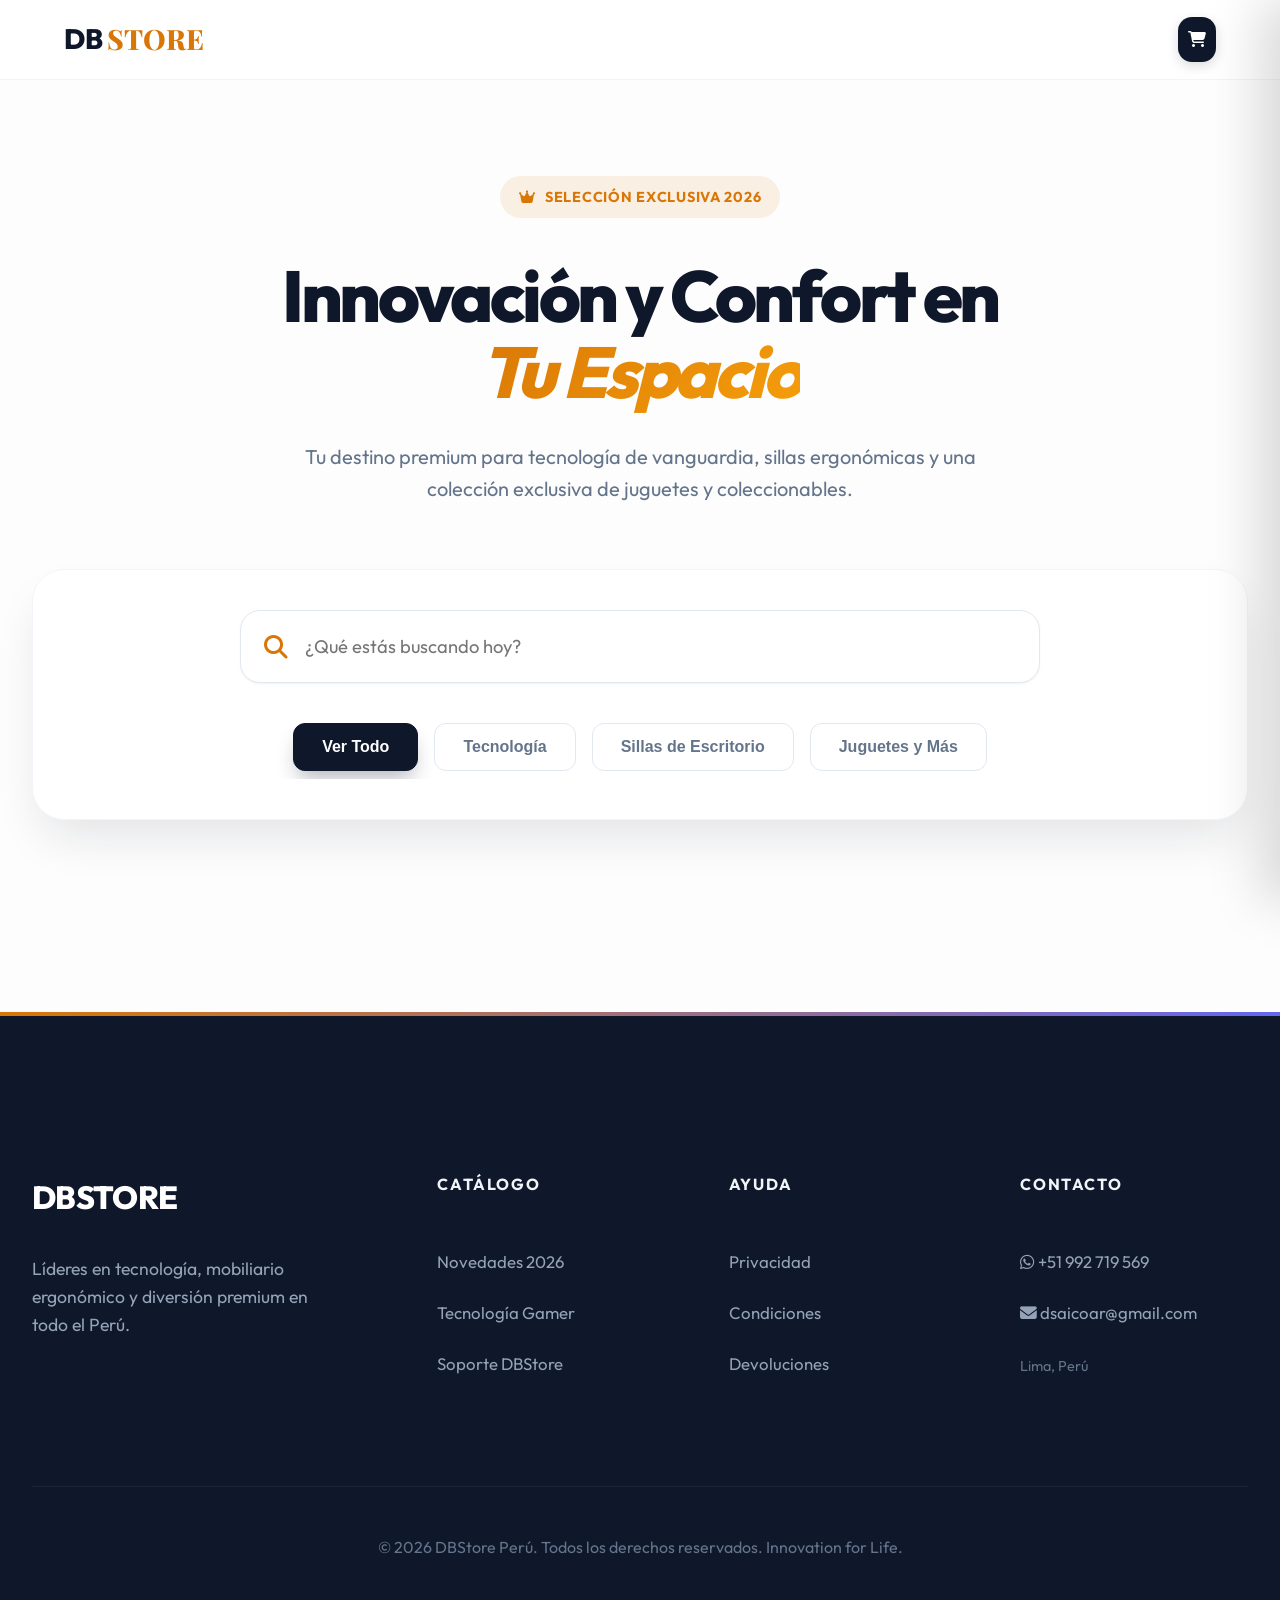
==== commit 0d88df0e: "Professionalización de la tienda: Rebranding a DBStore, optimización de UI y nuevas secciones de pro" ====
--- a/index.html
+++ b/index.html
@@ -3,9 +3,9 @@
 <head>
     <meta charset="UTF-8">
     <meta name="viewport" content="width=device-width, initial-scale=1.0">
-    <title>Plumas 1924 | Catálogo Premium de Productos</title>
-    <meta name="description" content="Plumas 1924: Descubre nuestra colección exclusiva de oficina y juguetes. Calidad superior, diseño minimalista y envíos rápidos.">
-    <meta name="keywords" content="oficina, juguetes, premium, plumas 1924, gadgets, perú, compra por whatsapp">
+    <title>DBStore | Tecnología, Juguetes y Oficina</title>
+    <meta name="description" content="DBStore: Tecnología de vanguardia, sillas de escritorio ergonómicas y los mejores juguetes. Calidad premium y envíos a todo el Perú.">
+    <meta name="keywords" content="tecnología, sillas de escritorio, juguetes, gadgets, DBStore, perú, gaming">
     
     <!-- Open Graph / Facebook -->
     <meta property="og:type" content="website">
@@ -22,39 +22,68 @@
 
     <nav>
         <div class="logo">
-            <a href="index.html" style="text-decoration: none; color: inherit;">
-                PLUMAS<span>1924</span>
+            <a href="index.html" class="logo">
+                DB<span class="logo-font">STORE</span>
             </a>
         </div>
-        <div class="cart-icon">
-            <i class="fas fa-shopping-bag"></i>
+        <div class="nav-actions">
+            <div class="cart-icon" id="cartBtn">
+                <i class="fas fa-shopping-cart"></i>
+                <span class="cart-count" id="cartCount">0</span>
+            </div>
         </div>
     </nav>
 
+    <!-- Shopping Cart Drawer -->
+    <div class="cart-overlay" id="cartOverlay"></div>
+    <div class="cart-drawer" id="cartDrawer">
+        <div class="cart-header">
+            <h2>Tu Carrito</h2>
+            <i class="fas fa-times close-cart" id="closeCart"></i>
+        </div>
+        <div class="cart-body" id="cartItems">
+            <!-- Items inner JS -->
+            <div class="empty-state">
+                <i class="fas fa-shopping-basket"></i>
+                <p>Tu carrito está vacío</p>
+            </div>
+        </div>
+        <div class="cart-footer">
+            <div class="cart-total">
+                <span>Total Estimado</span>
+                <span id="cartTotal">S/ 0.00</span>
+            </div>
+            <button class="btn-whatsapp" id="checkoutBtn">
+                <i class="fab fa-whatsapp"></i> Finalizar Pedido
+            </button>
+        </div>
+    </div>
+
     <header class="hero container fade-in">
         <div class="hero-badge">
-            <i class="fas fa-sparkles"></i> Colección 2026 Reservada
+            <i class="fas fa-crown"></i> Selección Exclusiva 2026
         </div>
-        <h1>Elevando lo cotidiano a <br><span>Extraordinario</span></h1>
-        <p>Una selección curada de artículos de oficina y juguetes de edición limitada, diseñados para quienes valoran la excelencia en cada detalle.</p>
+        <h1>Innovación y Confort en <br><span>Tu Espacio</span></h1>
+        <p>Tu destino premium para tecnología de vanguardia, sillas ergonómicas y una colección exclusiva de juguetes y coleccionables.</p>
     </header>
 
     <main class="container fade-in">
         <section class="controls-wrapper">
             <div class="search-field">
                 <i class="fas fa-search"></i>
-                <input type="text" id="searchInput" placeholder="Buscar en la colección...">
+                <input type="text" id="searchInput" placeholder="¿Qué estás buscando hoy?">
             </div>
             
             <div class="filter-scroll" id="categoryFilters">
-                <button class="filter-chip active" data-category="Todos">Ver Todos</button>
-                <button class="filter-chip" data-category="oficina">Artículos de Oficina</button>
-                <button class="filter-chip" data-category="juguetes">Colección Juguetes</button>
+                <button class="filter-chip active" data-category="Todos">Ver Todo</button>
+                <button class="filter-chip" data-category="tecnologia">Tecnología</button>
+                <button class="filter-chip" data-category="sillas">Sillas de Escritorio</button>
+                <button class="filter-chip" data-category="juguetes">Juguetes y Más</button>
             </div>
         </section>
 
         <div class="grid" id="productGrid">
-            <!-- Los productos se cargan dinámicamente -->
+            <!-- Productos cargados vía app.js -->
         </div>
     </main>
 
@@ -62,29 +91,30 @@
         <div class="container">
             <div class="footer-content">
                 <div class="footer-brand">
-                    <h2>PLUMAS<span>1924</span></h2>
-                    <p>La elegancia en la escritura y el juego. Envíos exclusivos a todo el Perú.</p>
+                    <h2>DB<span>STORE</span></h2>
+                    <p>Líderes en tecnología, mobiliario ergonómico y diversión premium en todo el Perú.</p>
                 </div>
                 <div class="footer-col">
-                    <h3>Explorar</h3>
-                    <a href="index.html">Catálogo Completo</a>
-                    <a href="#categoryFilters">Categorías</a>
-                    <a href="contacto.html">Contacto Directo</a>
+                    <h3>Catálogo</h3>
+                    <a href="index.html">Novedades 2026</a>
+                    <a href="#">Tecnología Gamer</a>
+                    <a href="contacto.html">Soporte DBStore</a>
                 </div>
                 <div class="footer-col">
-                    <h3>Legal</h3>
+                    <h3>Ayuda</h3>
                     <a href="privacidad.html">Privacidad</a>
-                    <a href="terminos.html">Términos de Servicio</a>
-                    <a href="terminos.html">Políticas de Envío</a>
+                    <a href="terminos.html">Condiciones</a>
+                    <a href="terminos.html">Devoluciones</a>
                 </div>
                 <div class="footer-col">
-                    <h3>Soporte</h3>
-                    <a href="https://wa.me/51992719569">WhatsApp Business</a>
-                    <a href="mailto:info@plumas1924.pe">info@plumas1924.pe</a>
+                    <h3>Contacto</h3>
+                    <a href="https://wa.me/51992719569?text=Hola%20DBStore%2C%20deseo%20realizar%20una%20consulta%20general."><i class="fab fa-whatsapp"></i> +51 992 719 569</a>
+                    <a href="mailto:dsaicoar@gmail.com"><i class="fas fa-envelope"></i> dsaicoar@gmail.com</a>
+                    <p style="color: #64748b; font-size: 0.9rem; margin-top: 1rem;">Lima, Perú</p>
                 </div>
             </div>
             <div class="footer-bottom">
-                <p>&copy; 2026 Plumas 1924 Perú. Todos los derechos reservados. Diseñado para la excelencia.</p>
+                <p>&copy; 2026 DBStore Perú. Todos los derechos reservados. Innovation for Life.</p>
             </div>
         </div>
     </footer>
--- a/assets/css/styles.css
+++ b/assets/css/styles.css
@@ -1,27 +1,32 @@
-@import url('https://fonts.googleapis.com/css2?family=Outfit:wght@300;400;500;600;700;800&display=swap');
+@import url('https://fonts.googleapis.com/css2?family=Outfit:wght@300;400;500;600;700;800&family=Playfair+Display:wght@700;900&display=swap');
 
 :root {
-    --bg: #f8fafc;
+    --bg: #fdfdfd;
     --surface: #ffffff;
-    --surface-glass: rgba(255, 255, 255, 0.8);
-    --primary: #0f172a; /* Deep Slate / Black for premium feel */
-    --accent: #6366f1; /* Indigo Violet */
-    --accent-soft: rgba(99, 102, 241, 0.1);
-    --text-main: #0f172a;
+    --surface-glass: rgba(255, 255, 255, 0.85);
+    /* Palette: Professional, Warm, Premium */
+    --primary: #0f172a; /* Deep Slate Blue */
+    --accent: #d97706; /* Warm Amber/Gold */
+    --accent-hover: #b45309;
+    --accent-soft: rgba(217, 119, 6, 0.1);
+    --secondary: #6366f1; /* Indigo for contrast */
+    --text-main: #1e293b;
     --text-muted: #64748b;
-    --border: #e2e8f0;
+    --border: #f1f5f9;
+    --border-strong: #e2e8f0;
     --success: #10b981;
     --error: #ef4444;
     
-    --radius-sm: 10px;
-    --radius-md: 16px;
-    --radius-lg: 24px;
+    --radius-sm: 12px;
+    --radius-md: 20px;
+    --radius-lg: 32px;
     
-    --shadow-sm: 0 1px 3px 0 rgba(0, 0, 0, 0.05);
-    --shadow-md: 0 4px 20px -1px rgba(0, 0, 0, 0.03), 0 2px 10px -1px rgba(0, 0, 0, 0.02);
-    --shadow-lg: 0 20px 40px -15px rgba(0, 0, 0, 0.08);
+    --shadow-sm: 0 1px 2px 0 rgba(0, 0, 0, 0.05);
+    --shadow-md: 0 10px 25px -5px rgba(0, 0, 0, 0.04), 0 8px 10px -6px rgba(0, 0, 0, 0.04);
+    --shadow-lg: 0 25px 50px -12px rgba(15, 23, 42, 0.12);
+    --shadow-premium: 0 20px 40px -10px rgba(217, 119, 6, 0.15);
     
-    --nav-height: 72px;
+    --nav-height: 80px;
 }
 
 /* Base Reset */
@@ -44,145 +49,192 @@
     overflow-x: hidden;
 }
 
+h1, h2, h3 {
+    font-family: 'Outfit', sans-serif;
+    letter-spacing: -0.02em;
+}
+
+.logo-font {
+    font-family: 'Playfair Display', serif;
+}
+
 /* Premium Navigation */
 nav {
     background: var(--surface-glass);
-    backdrop-filter: blur(12px);
-    -webkit-backdrop-filter: blur(12px);
+    backdrop-filter: blur(16px);
+    -webkit-backdrop-filter: blur(16px);
     border-bottom: 1px solid var(--border);
     height: var(--nav-height);
-    padding: 0 2rem;
+    padding: 0 5%;
     position: sticky;
     top: 0;
     z-index: 1000;
     display: flex;
     justify-content: space-between;
     align-items: center;
-    transition: all 0.3s ease;
+    transition: all 0.4s cubic-bezier(0.4, 0, 0.2, 1);
 }
 
 .logo {
     font-weight: 800;
-    font-size: 1.5rem;
+    font-size: 1.75rem;
     color: var(--primary);
-    letter-spacing: -0.04em;
-    display: flex;
-    align-items: center;
-    gap: 0.5rem;
+    text-decoration: none;
+    display: flex;
+    align-items: center;
+    gap: 0.25rem;
 }
 
 .logo span {
     color: var(--accent);
 }
 
+.nav-actions {
+    display: flex;
+    align-items: center;
+    gap: 1.5rem;
+}
+
 .cart-icon {
     position: relative;
-    padding: 8px;
+    padding: 10px;
+    border-radius: 14px;
+    background: var(--primary);
+    color: white;
+    cursor: pointer;
+    transition: all 0.3s cubic-bezier(0.4, 0, 0.2, 1);
+    box-shadow: 0 4px 12px rgba(15, 23, 42, 0.15);
+}
+
+.cart-icon:hover {
+    transform: translateY(-3px) scale(1.05);
+    box-shadow: 0 8px 20px rgba(15, 23, 42, 0.2);
+}
+
+.cart-count {
+    position: absolute;
+    top: -5px;
+    right: -5px;
+    background: var(--accent);
+    color: white;
+    font-size: 0.7rem;
+    font-weight: 800;
+    width: 20px;
+    height: 20px;
+    display: flex;
+    align-items: center;
+    justify-content: center;
     border-radius: 50%;
+    border: 2px solid var(--surface);
+    display: none; /* Shown via JS */
+}
+
+/* --- Container --- */
+.container {
+    max-width: 1400px;
+    margin: 0 auto;
+    padding: 0 2rem;
+}
+
+/* --- Hero Section --- */
+.hero {
+    padding: 6rem 0 4rem;
+    text-align: center;
+    position: relative;
+}
+
+.hero h1 {
+    font-size: 4.5rem;
+    font-weight: 800;
+    letter-spacing: -0.05em;
+    line-height: 1.05;
+    margin-bottom: 2rem;
+    color: var(--primary);
+}
+
+.hero h1 span {
+    background: linear-gradient(135deg, var(--accent) 0%, #f59e0b 100%);
+    -webkit-background-clip: text;
+    -webkit-text-fill-color: transparent;
+    font-style: italic;
+}
+
+.hero p {
+    font-size: 1.25rem;
+    color: var(--text-muted);
+    max-width: 700px;
+    margin: 0 auto 3rem;
+    font-weight: 400;
+}
+
+.hero-badge {
+    display: inline-flex;
+    align-items: center;
+    gap: 0.6rem;
     background: var(--accent-soft);
     color: var(--accent);
-    cursor: pointer;
-    transition: transform 0.2s;
-}
-
-.cart-icon:hover {
-    transform: translateY(-2px);
-}
-
-/* --- Container --- */
-.container {
-    max-width: 1200px;
-    margin: 0 auto;
-    padding: 0 1.5rem;
-}
-
-/* --- Hero Section --- */
-.hero {
-    padding: 4rem 0 3rem;
-    text-align: center;
-    position: relative;
-}
-
-.hero h1 {
-    font-size: 3.5rem;
-    font-weight: 800;
-    letter-spacing: -0.05em;
-    line-height: 1.1;
-    margin-bottom: 1.5rem;
-    background: linear-gradient(135deg, var(--primary) 0%, #475569 100%);
-    -webkit-background-clip: text;
-    -webkit-text-fill-color: transparent;
-}
-
-.hero p {
-    font-size: 1.125rem;
-    color: var(--text-muted);
-    max-width: 600px;
-    margin: 0 auto 2.5rem;
-}
-
-.hero-badge {
-    display: inline-flex;
-    align-items: center;
-    gap: 0.5rem;
-    background: var(--accent-soft);
-    color: var(--accent);
-    padding: 0.5rem 1rem;
+    padding: 0.6rem 1.2rem;
     border-radius: 50px;
-    font-size: 0.875rem;
-    font-weight: 600;
-    margin-bottom: 1.5rem;
+    font-size: 0.9rem;
+    font-weight: 700;
+    margin-bottom: 2.5rem;
+    text-transform: uppercase;
+    letter-spacing: 0.05em;
 }
 
 /* --- Controls Section --- */
 .controls-wrapper {
     background: var(--surface);
-    padding: 2rem;
+    padding: 2.5rem;
     border-radius: var(--radius-lg);
-    box-shadow: var(--shadow-md);
+    box-shadow: var(--shadow-lg);
     border: 1px solid var(--border);
-    margin-top: -20px;
+    margin-top: -3rem;
     position: relative;
     z-index: 10;
-    margin-bottom: 3rem;
+    margin-bottom: 4rem;
 }
 
 .search-field {
     position: relative;
-    margin-bottom: 2rem;
+    margin-bottom: 2.5rem;
+    max-width: 800px;
+    margin-left: auto;
+    margin-right: auto;
 }
 
 .search-field input {
     width: 100%;
-    padding: 1.25rem 1.5rem 1.25rem 3.5rem;
-    border: 1px solid var(--border);
+    padding: 1.5rem 1.5rem 1.5rem 4rem;
+    border: 1px solid var(--border-strong);
     border-radius: var(--radius-md);
     font-family: inherit;
-    font-size: 1.125rem;
-    background: #f1f5f9;
-    transition: all 0.3s cubic-bezier(0.4, 0, 0.2, 1);
+    font-size: 1.15rem;
+    background: #ffffff;
+    transition: all 0.4s cubic-bezier(0.4, 0, 0.2, 1);
+    box-shadow: var(--shadow-sm);
 }
 
 .search-field i {
     position: absolute;
-    left: 1.25rem;
+    left: 1.5rem;
     top: 50%;
     transform: translateY(-50%);
-    color: var(--text-muted);
-    font-size: 1.25rem;
+    color: var(--accent);
+    font-size: 1.5rem;
 }
 
 .search-field input:focus {
     outline: none;
     border-color: var(--accent);
-    background: white;
-    box-shadow: 0 0 0 4px var(--accent-soft);
+    box-shadow: 0 0 0 5px var(--accent-soft);
 }
 
 .filter-scroll {
     display: flex;
+    justify-content: center;
     overflow-x: auto;
-    gap: 0.75rem;
+    gap: 1rem;
     padding-bottom: 0.5rem;
     scrollbar-width: none;
 }
@@ -190,52 +242,55 @@
 .filter-scroll::-webkit-scrollbar { display: none; }
 
 .filter-chip {
-    padding: 0.75rem 1.5rem;
+    padding: 0.85rem 1.75rem;
     background: white;
-    border: 1px solid var(--border);
+    border: 1px solid var(--border-strong);
     border-radius: var(--radius-sm);
-    font-size: 0.95rem;
+    font-size: 1rem;
     font-weight: 600;
     color: var(--text-muted);
     cursor: pointer;
     white-space: nowrap;
-    transition: all 0.2s cubic-bezier(0.4, 0, 0.2, 1);
+    transition: all 0.3s cubic-bezier(0.4, 0, 0.2, 1);
 }
 
 .filter-chip:hover {
     border-color: var(--accent);
     color: var(--accent);
+    transform: translateY(-2px);
+    box-shadow: var(--shadow-md);
 }
 
 .filter-chip.active {
     background: var(--primary);
     border-color: var(--primary);
     color: white;
-    box-shadow: 0 10px 15px -3px rgba(15, 23, 42, 0.2);
+    box-shadow: 0 12px 20px -5px rgba(15, 23, 42, 0.3);
 }
 
 /* --- Modern Grid & Cards --- */
 .grid {
     display: grid;
-    grid-template-columns: repeat(auto-fill, minmax(300px, 1fr));
-    gap: 2rem;
-    margin-bottom: 5rem;
+    grid-template-columns: repeat(auto-fill, minmax(320px, 1fr));
+    gap: 2.5rem;
+    margin-bottom: 6rem;
 }
 
 .card {
     background: var(--surface);
-    border-radius: var(--radius-lg);
+    border-radius: var(--radius-md);
     overflow: hidden;
     border: 1px solid var(--border);
-    transition: all 0.4s cubic-bezier(0.4, 0, 0.2, 1);
+    transition: all 0.5s cubic-bezier(0.4, 0, 0.2, 1);
     display: flex;
     flex-direction: column;
     position: relative;
     text-decoration: none;
+    box-shadow: var(--shadow-sm);
 }
 
 .card:hover {
-    transform: translateY(-8px);
+    transform: translateY(-12px);
     box-shadow: var(--shadow-lg);
     border-color: var(--accent-soft);
 }
@@ -243,50 +298,49 @@
 .card-img {
     aspect-ratio: 1 / 1;
     overflow: hidden;
-    background: #f8fafc;
+    background: #fdfdfd;
     position: relative;
+    border-bottom: 1px solid var(--border);
 }
 
 .card-img img {
     width: 100%;
     height: 100%;
     object-fit: contain;
-    padding: 1rem;
-    transition: transform 0.8s cubic-bezier(0.4, 0, 0.2, 1);
+    padding: 2.5rem;
+    transition: transform 1s cubic-bezier(0.4, 0, 0.2, 1);
 }
 
 .card:hover .card-img img {
-    transform: scale(1.1);
+    transform: scale(1.1) rotate(1deg);
 }
 
 .card-body {
-    padding: 1.5rem;
+    padding: 2rem;
     display: flex;
     flex-direction: column;
     flex-grow: 1;
 }
 
 .card-tag {
-    font-size: 0.7rem;
-    font-weight: 700;
+    font-size: 0.75rem;
+    font-weight: 800;
     color: var(--accent);
     background: var(--accent-soft);
-    padding: 0.25rem 0.75rem;
+    padding: 0.35rem 1rem;
     border-radius: 50px;
     width: fit-content;
     text-transform: uppercase;
-    margin-bottom: 0.75rem;
+    margin-bottom: 1rem;
+    letter-spacing: 0.05em;
 }
 
 .card-title {
-    font-size: 1.25rem;
+    font-size: 1.5rem;
     font-weight: 700;
     color: var(--primary);
-    margin-bottom: 0.5rem;
-    display: -webkit-box;
-    -webkit-line-clamp: 2;
-    -webkit-box-orient: vertical;
-    overflow: hidden;
+    margin-bottom: 1rem;
+    line-height: 1.3;
 }
 
 .card-price-row {
@@ -297,82 +351,119 @@
 }
 
 .card-price {
-    font-size: 1.35rem;
+    font-size: 1.6rem;
     font-weight: 800;
     color: var(--primary);
 }
 
 .card-btn-view {
-    width: 40px;
-    height: 40px;
-    border-radius: 50%;
+    width: 48px;
+    height: 48px;
+    border-radius: 16px;
     background: var(--primary);
     color: white;
     display: flex;
     align-items: center;
     justify-content: center;
     opacity: 0;
-    transform: translateX(10px);
-    transition: all 0.3s;
+    transform: translateY(10px);
+    transition: all 0.4s cubic-bezier(0.4, 0, 0.2, 1);
 }
 
 .card:hover .card-btn-view {
     opacity: 1;
-    transform: translateX(0);
+    transform: translateY(0);
 }
 
 /* --- Detail View --- */
 .detail-view {
     display: grid;
     grid-template-columns: 1fr;
-    gap: 3rem;
-    padding-top: 2rem;
-}
-
-@media (min-width: 850px) {
-    .detail-view { grid-template-columns: 1.2fr 1fr; }
+    gap: 4rem;
+    padding: 3rem 0;
+}
+
+@media (min-width: 950px) {
+    .detail-view { grid-template-columns: 1.1fr 0.9fr; }
 }
 
 .detail-media {
     background: white;
     border-radius: var(--radius-lg);
     border: 1px solid var(--border);
-    padding: 2rem;
+    padding: 4rem;
     display: flex;
     align-items: center;
     justify-content: center;
+    box-shadow: var(--shadow-md);
 }
 
 .detail-media img {
     max-width: 100%;
-    max-height: 500px;
+    max-height: 600px;
     object-fit: contain;
+    transition: transform 0.5s ease;
 }
 
 .detail-content {
     display: flex;
     flex-direction: column;
+    justify-content: center;
 }
 
 .detail-content h1 {
-    font-size: 2.75rem;
-    font-weight: 800;
-    margin: 1rem 0 1.5rem;
+    font-size: 3.5rem;
+    font-weight: 800;
+    margin: 1.5rem 0 2rem;
     letter-spacing: -0.04em;
-    line-height: 1.2;
+    line-height: 1.1;
+    color: var(--primary);
 }
 
 .detail-price {
-    font-size: 2.25rem;
+    font-size: 3rem;
     font-weight: 800;
     color: var(--accent);
-    margin-bottom: 2rem;
+    margin-bottom: 2.5rem;
+    display: flex;
+    align-items: baseline;
+    gap: 0.5rem;
 }
 
 .detail-desc {
-    font-size: 1.125rem;
+    font-size: 1.2rem;
     color: var(--text-muted);
-    margin-bottom: 2.5rem;
+    margin-bottom: 3rem;
+    line-height: 1.8;
+}
+
+.action-row {
+    display: flex;
+    gap: 1rem;
+    margin-bottom: 3rem;
+}
+
+.btn-add-cart {
+    flex: 1;
+    background: var(--primary);
+    color: white;
+    border: none;
+    padding: 1.5rem;
+    border-radius: var(--radius-md);
+    font-weight: 700;
+    font-size: 1.15rem;
+    cursor: pointer;
+    display: flex;
+    align-items: center;
+    justify-content: center;
+    gap: 0.75rem;
+    transition: all 0.3s;
+}
+
+.btn-add-cart:hover {
+    background: #1e293b;
+    transform: translateY(-4px);
+    box-shadow: 0 10px 20px rgba(15, 23, 42, 0.2);
 }
 
 .btn-whatsapp {
@@ -381,37 +472,191 @@
     padding: 1.25rem;
     border-radius: var(--radius-md);
     font-weight: 700;
-    font-size: 1.25rem;
+    font-size: 1.15rem;
     text-decoration: none;
     display: flex;
     align-items: center;
     justify-content: center;
     gap: 0.75rem;
     transition: all 0.3s;
-    box-shadow: 0 10px 15px -3px rgba(16, 185, 129, 0.3);
+    border: none;
+    width: 100%;
 }
 
 .btn-whatsapp:hover {
+    filter: brightness(1.1);
     transform: translateY(-4px);
-    box-shadow: 0 20px 25px -5px rgba(16, 185, 129, 0.4);
-}
-
+    box-shadow: 0 12px 25px rgba(16, 185, 129, 0.3);
+}
+
+.btn-whatsapp.outline {
+    background: white;
+    color: var(--success);
+    border: 2px solid var(--success);
+    margin-top: 1rem;
+}
+
+/* --- Shopping Cart Drawer --- */
+.cart-drawer {
+    position: fixed;
+    top: 0;
+    right: -450px;
+    width: 450px;
+    height: 100%;
+    background: white;
+    z-index: 2000;
+    box-shadow: -20px 0 50px rgba(0,0,0,0.15);
+    transition: right 0.5s cubic-bezier(0.4, 0, 0.2, 1);
+    display: flex;
+    flex-direction: column;
+}
+
+@media (max-width: 450px) {
+    .cart-drawer { width: 100%; right: -100%; }
+}
+
+.cart-drawer.active {
+    right: 0;
+}
+
+.cart-header {
+    padding: 2.5rem;
+    border-bottom: 1px solid var(--border);
+    display: flex;
+    justify-content: space-between;
+    align-items: center;
+}
+
+.cart-header h2 {
+    font-size: 1.75rem;
+    font-weight: 800;
+}
+
+.close-cart {
+    cursor: pointer;
+    font-size: 1.5rem;
+    color: var(--text-muted);
+}
+
+.cart-body {
+    flex: 1;
+    overflow-y: auto;
+    padding: 2rem;
+}
+
+.cart-item {
+    display: flex;
+    gap: 1.5rem;
+    padding-bottom: 1.5rem;
+    margin-bottom: 1.5rem;
+    border-bottom: 1px solid var(--border);
+}
+
+.cart-item-img {
+    width: 100px;
+    height: 100px;
+    background: #f8fafc;
+    border-radius: var(--radius-sm);
+    padding: 0.5rem;
+}
+
+.cart-item-img img {
+    width: 100%;
+    height: 100%;
+    object-fit: contain;
+}
+
+.cart-item-info {
+    flex: 1;
+}
+
+.cart-item-info h4 {
+    font-size: 1.1rem;
+    font-weight: 700;
+    margin-bottom: 0.5rem;
+}
+
+.cart-item-price {
+    font-weight: 800;
+    color: var(--accent);
+    margin-bottom: 1rem;
+}
+
+.cart-item-controls {
+    display: flex;
+    align-items: center;
+    gap: 1rem;
+}
+
+.qty-btn {
+    width: 32px;
+    height: 32px;
+    border-radius: 8px;
+    border: 1px solid var(--border-strong);
+    background: white;
+    cursor: pointer;
+    display: flex;
+    align-items: center;
+    justify-content: center;
+}
+
+.cart-footer {
+    padding: 2.5rem;
+    background: #fdfdfd;
+    border-top: 1px solid var(--border);
+}
+
+.cart-total {
+    display: flex;
+    justify-content: space-between;
+    align-items: center;
+    margin-bottom: 2rem;
+}
+
+.cart-total span:first-child {
+    font-weight: 600;
+    color: var(--text-muted);
+    font-size: 1.15rem;
+}
+
+.cart-total span:last-child {
+    font-size: 2rem;
+    font-weight: 800;
+    color: var(--primary);
+}
+
+.cart-overlay {
+    position: fixed;
+    top: 0;
+    left: 0;
+    width: 100%;
+    height: 100%;
+    background: rgba(15, 23, 42, 0.4);
+    backdrop-filter: blur(4px);
+    z-index: 1999;
+    display: none;
+}
+
+.cart-overlay.active {
+    display: block;
+}
+
+/* --- Misc --- */
 .stock-status {
     display: inline-flex;
     align-items: center;
-    gap: 0.5rem;
-    font-weight: 600;
-    font-size: 0.875rem;
-    padding: 0.5rem 1rem;
+    gap: 0.6rem;
+    font-weight: 700;
+    font-size: 0.95rem;
+    padding: 0.6rem 1.2rem;
     border-radius: 50px;
-    margin-bottom: 2rem;
+    margin-bottom: 2.5rem;
     width: fit-content;
 }
 
 .stock-status.in-stock { background: #d1fae5; color: #065f46; }
 .stock-status.out-of-stock { background: #fee2e2; color: #991b1b; }
 
-/* --- Skeleton & Animations --- */
 .skeleton {
     background: linear-gradient(90deg, #f0f3f6 25%, #e1e7ed 50%, #f0f3f6 75%);
     background-size: 200% 100%;
@@ -424,88 +669,244 @@
 }
 
 .fade-in {
-    animation: fadeIn 0.6s cubic-bezier(0.4, 0, 0.2, 1) forwards;
+    animation: fadeIn 0.8s cubic-bezier(0.4, 0, 0.2, 1) forwards;
 }
 
 @keyframes fadeIn {
-    from { opacity: 0; transform: translateY(20px); }
+    from { opacity: 0; transform: translateY(30px); }
     to { opacity: 1; transform: translateY(0); }
-}
-
-/* --- States --- */
-.out-of-stock {
-    filter: grayscale(0.8);
-    pointer-events: none;
-    opacity: 0.6;
-}
-
-.stock-badge {
-    position: absolute;
-    top: 1.25rem;
-    right: 1.25rem;
-    background: var(--error);
-    color: white;
-    padding: 0.4rem 0.8rem;
-    border-radius: 6px;
-    font-weight: 800;
-    font-size: 0.7rem;
-    text-transform: uppercase;
 }
 
 /* --- Footer --- */
 footer {
     background: var(--primary);
     color: white;
-    padding: 6rem 0 3rem;
-    margin-top: 5rem;
+    padding: 10rem 0 4rem;
+    margin-top: 8rem;
+    position: relative;
+    overflow: hidden;
+}
+
+footer::before {
+    content: '';
+    position: absolute;
+    top: 0;
+    left: 0;
+    width: 100%;
+    height: 4px;
+    background: linear-gradient(90deg, var(--accent), var(--secondary));
 }
 
 .footer-content {
     display: grid;
-    grid-template-columns: repeat(auto-fit, minmax(200px, 1fr));
-    gap: 3rem;
-    margin-bottom: 4rem;
+    grid-template-columns: 1.5fr repeat(3, 1fr);
+    gap: 4rem;
+    margin-bottom: 6rem;
+    position: relative;
+}
+
+@media (max-width: 950px) {
+    .footer-content { grid-template-columns: 1fr 1fr; }
+}
+
+@media (max-width: 600px) {
+    .footer-content { grid-template-columns: 1fr; }
 }
 
 .footer-brand h2 {
-    font-weight: 800;
-    margin-bottom: 1.5rem;
+    font-size: 2rem;
+    font-weight: 800;
+    margin-bottom: 2rem;
 }
 
 .footer-brand p {
     color: #94a3b8;
+    max-width: 300px;
+    font-size: 1.1rem;
 }
 
 .footer-col h3 {
-    font-size: 0.9rem;
+    font-size: 1rem;
+    font-weight: 700;
     text-transform: uppercase;
     letter-spacing: 0.1em;
-    margin-bottom: 1.5rem;
-    color: #cbd5e1;
+    margin-bottom: 2.5rem;
+    color: #f1f5f9;
 }
 
 .footer-col a {
     display: block;
     color: #94a3b8;
     text-decoration: none;
-    padding: 0.5rem 0;
-    transition: color 0.2s;
+    padding: 0.75rem 0;
+    transition: all 0.3s;
+    font-size: 1.05rem;
 }
 
 .footer-col a:hover {
-    color: white;
+    color: var(--accent);
+    transform: translateX(5px);
 }
 
 .footer-bottom {
-    padding-top: 2rem;
-    border-top: 1px solid rgba(255, 255, 255, 0.1);
+    padding-top: 3rem;
+    border-top: 1px solid rgba(255, 255, 255, 0.05);
     text-align: center;
     color: #64748b;
-    font-size: 0.875rem;
-}
-
-/* --- Responsive --- */
-@media (max-width: 640px) {
-    .hero h1 { font-size: 2.5rem; }
-    .nav { padding: 0 1rem; }
-}
+    font-size: 1rem;
+}
+
+/* --- Product Features & Specs --- */
+.product-extra-info {
+    margin-top: 6rem;
+    border-top: 1px solid var(--border-strong);
+    padding-top: 4rem;
+}
+
+.info-tabs {
+    display: flex;
+    justify-content: center;
+    gap: 4rem;
+    border-bottom: 2px solid var(--border);
+    margin-bottom: 4rem;
+}
+
+.tab-btn {
+    padding: 1.5rem 0;
+    font-size: 1.2rem;
+    font-weight: 700;
+    color: var(--text-muted);
+    background: none;
+    border: none;
+    border-bottom: 3px solid transparent;
+    cursor: pointer;
+    transition: all 0.3s cubic-bezier(0.4, 0, 0.2, 1);
+    position: relative;
+    top: 2px;
+    text-transform: uppercase;
+    letter-spacing: 0.05em;
+}
+
+.tab-btn.active {
+    color: var(--primary);
+    border-bottom-color: var(--accent);
+}
+
+.tab-content {
+    display: none;
+    max-width: 1000px;
+    margin: 0 auto;
+}
+
+.tab-content.active {
+    display: block;
+    animation: fadeIn 0.6s cubic-bezier(0.4, 0, 0.2, 1) forwards;
+}
+
+/* Features List */
+.features-grid {
+    display: grid;
+    grid-template-columns: repeat(auto-fit, minmax(300px, 1fr));
+    gap: 2.5rem;
+}
+
+.feature-item {
+    padding: 2.5rem;
+    background: #ffffff;
+    border-radius: var(--radius-md);
+    border: 1px solid var(--border);
+    transition: all 0.4s cubic-bezier(0.4, 0, 0.2, 1);
+    text-align: center;
+}
+
+.feature-item:hover {
+    transform: translateY(-8px);
+    box-shadow: var(--shadow-md);
+    border-color: var(--accent-soft);
+}
+
+.feature-item i {
+    font-size: 2.5rem;
+    color: var(--accent);
+    margin-bottom: 2rem;
+    display: block;
+}
+
+.feature-item h4 {
+    font-size: 1.35rem;
+    margin-bottom: 1rem;
+    color: var(--primary);
+    font-weight: 800;
+}
+
+.feature-item p {
+    color: var(--text-muted);
+    font-size: 1.05rem;
+    line-height: 1.6;
+}
+
+/* Specs Table */
+.specs-container {
+    background: white;
+    border-radius: var(--radius-md);
+    border: 1px solid var(--border);
+    overflow: hidden;
+    box-shadow: var(--shadow-sm);
+}
+
+.specs-row {
+    display: grid;
+    grid-template-columns: 350px 1fr;
+    padding: 1.75rem 2.5rem;
+    border-bottom: 1px solid var(--border);
+    transition: background 0.2s;
+}
+
+.specs-row:hover {
+    background: #fdfdfd;
+}
+
+.specs-row:last-child { border-bottom: none; }
+
+.spec-label {
+    font-weight: 700;
+    color: var(--primary);
+    font-size: 1.1rem;
+}
+
+.spec-value {
+    color: var(--text-main);
+    font-size: 1.1rem;
+}
+
+@media (max-width: 768px) {
+    .specs-row {
+        grid-template-columns: 1fr;
+        gap: 0.75rem;
+        padding: 1.5rem;
+    }
+    .info-tabs { gap: 2rem; }
+    .tab-btn { font-size: 1rem; }
+    .feature-item { padding: 2rem; }
+}
+
+/* Response Fix for empty states */
+.empty-state {
+    text-align: center;
+    padding: 5rem 2rem;
+    color: var(--text-muted);
+}
+
+.empty-state i {
+    font-size: 4rem;
+    color: var(--border-strong);
+    margin-bottom: 2rem;
+}
+
+.empty-state h1 { color: var(--primary); margin-bottom: 1rem; }
+
+@media (max-width: 768px) {
+    .hero h1 { font-size: 3rem; }
+    .controls-wrapper { padding: 1.5rem; }
+    .nav { padding: 0 1.5rem; }
+}
